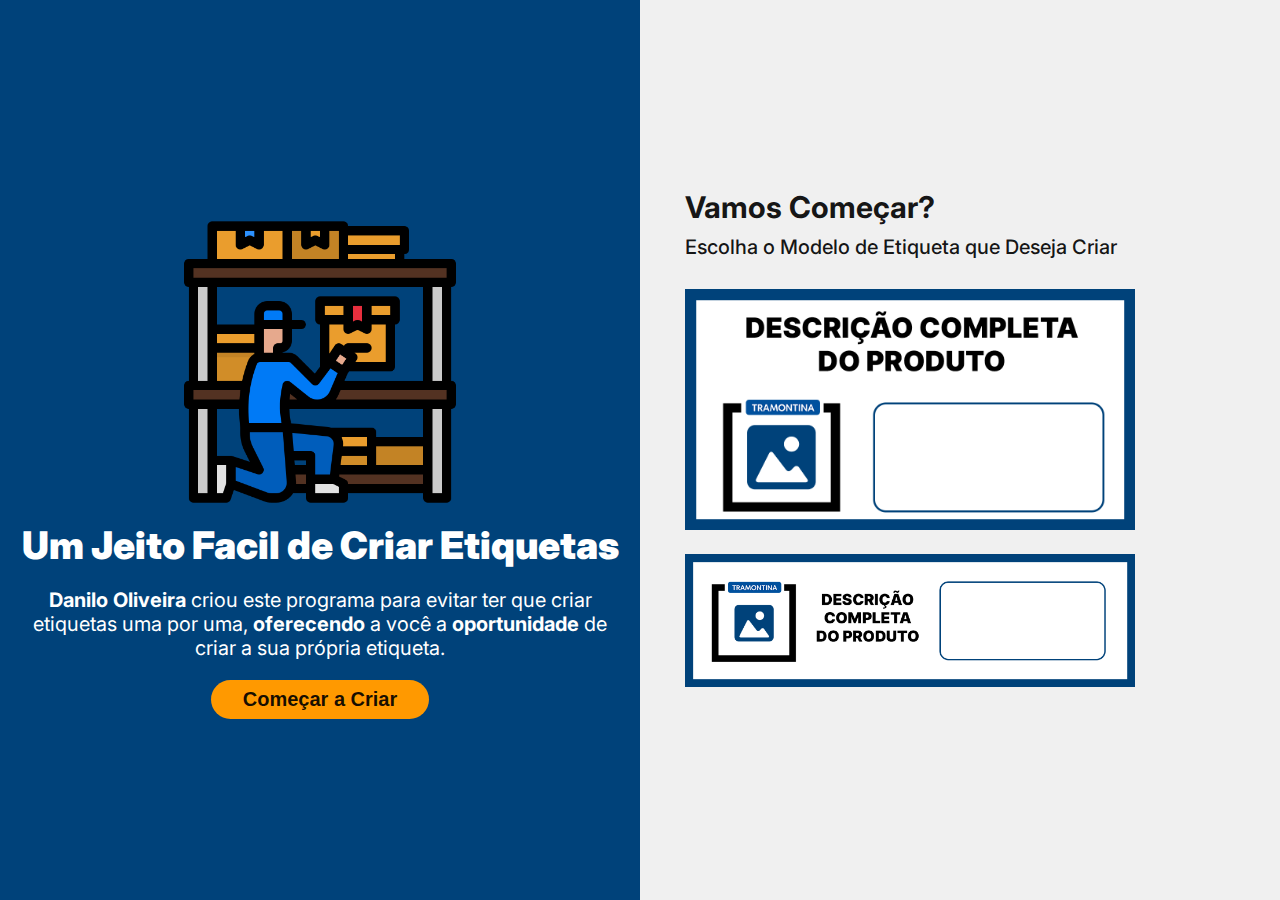
==== index.html @ a40a45c8 "Add files via upload" ====
<!DOCTYPE html>
<html lang="pt-br">
  <head>
    <link rel="preconnect" href="https://fonts.gstatic.com" crossorigin />
    <meta charset="UTF-8" />
    <meta name="viewport" content="width=device-width, initial-scale=1.0" />
    <title>Gerador de Etiquetas | Danilo Oliveira</title>
    <link rel="stylesheet" href="./style.css" />
    <script src="./script.js" defer></script>
    <link rel="preconnect" href="https://fonts.googleapis.com" />
    <link rel="shortcut icon" href="./assets/images/favicon.png" type="image/x-icon">
    <link
      href="https://fonts.googleapis.com/css2?family=Inter:wght@100..900&display=swap"
      rel="stylesheet"
    />
  
    <script src="./script.js" defer></script>
  </head>
  <body>
    <main>
      <div class="imagem">
        <img src="/assets/images/estoque.png" alt="Imagem de estoque" />
        <h2>Um Jeito Facil de Criar Etiquetas</h2>

        <p>
          <strong>Danilo Oliveira</strong> criou este programa para evitar ter
          que criar etiquetas uma por uma, <strong>oferecendo</strong> a você a
          <strong>oportunidade</strong> de criar a sua própria etiqueta.
        </p>

        <button>Começar a Criar</button>
      </div>

      <div class="formulario">
        <div class="modelos">
            <h2>Vamos Começar?</h2>
            <p>Escolha o Modelo de Etiqueta que Deseja Criar</p>
    
            <a href="/Gerador 1/Gerador1.html" class="imagem-link">
                <img id="Etiqueta1" src="/assets/images/ETIQUETA 1.png" alt="Etiqueta 1" />
            </a>

            <a href="/Gerador 2/Gerador2.html" class="imagem-link">
                <img id="Etiqueta2" src="/assets/images/ETIQUETA 2.png" alt="Etiqueta 2" />
            </a>
        </div>
    </div>
    </main>
  </body>
</html>
---- style.css ----
* {
  padding: 0;
  margin: 0;
  box-sizing: border-box;
}

body {
  font-family: "inter", sans-serif;
  display: flex;
  justify-content: center;
  align-items: center;
  height: 100vh;
  width: 100%;
  background-color: #f0f0f0; /* Adiciona uma cor de fundo leve */
}

main {
  display: grid;
  grid-template-columns: 1fr 1fr; /* Divide a tela em duas colunas iguais */
  height: 100vh;
}

.imagem {
  background-color: #00427a;
  height: 100vh;
  width: 100%;
  display: flex;
  flex-direction: column; /* Alinha o conteúdo verticalmente */
  justify-content: center;
  align-items: center;
  color: white;
}

.imagem img {
  width: 80%;
  max-width: 300px;
  padding-top: 20px;
  margin: 10px 0;
}

.imagem p {
  text-align: center;
  padding: 0 1rem;
}

.imagem h2 {
  font-size: 38px;
  margin-bottom: 20px;
  font-weight: 900;
}

.imagem p {
  font-size: 20px;
  margin-bottom: 20px;
}

.imagem button {
  background-color: rgb(255, 153, 0);
  border-radius: 30px;
  border: none;
  padding: 0.5rem 2rem;
  color: rgba(0, 0, 0, 0.904);
  font-weight: bolder;
  font-size: 20px;
  cursor: pointer;
}

.imagem button:hover {
  background-color: rgb(238, 255, 0);
}

.formulario {
  padding: 20px;
  display: flex;
  flex-direction: column;
  justify-content: center;
  align-items: center;
}

.formulario .modelos {
  width: 100%;
  max-width: 550px;
  height: auto;
}

.formulario h2 {
  color: rgba(0, 0, 0, 0.904);
  margin-bottom: 10px;
  font-size: 30px;
}

.formulario p {
  color: #000000e7;
  font-weight: 500;
  font-size: 20px;
  margin-bottom: 30px;
}

.formulario #Etiqueta1, .formulario #Etiqueta2 {
  width: 100%;
  max-width: 450px;
  margin-bottom: 20px;
  cursor: pointer;
}

.formulario #Etiqueta1:hover, .formulario #Etiqueta2:hover {
  transform: scale(1.01);
  filter: brightness(1.5);
}

/* Consultas de mídia para telas menores */
@media (max-width: 768px) {
  main {
    grid-template-columns: 1fr; /* Em telas menores, coloca as seções em uma única coluna */
  }

  .imagem, .formulario {
    width: 100%;
    height: auto; /* Ajusta a altura automaticamente */
    text-align: center; /* Centraliza o texto */
  }

  .imagem img {
    width: 90%;
  }

  .imagem h2 {
    font-size: 24px;
  }

  .imagem p {
    font-size: 16px;
  }

  .imagem button {
    width: 90%;
    font-size: 16px;
  }

  .formulario h2 {
    font-size: 24px;
  }

  .formulario p {
    font-size: 16px;
  }
}
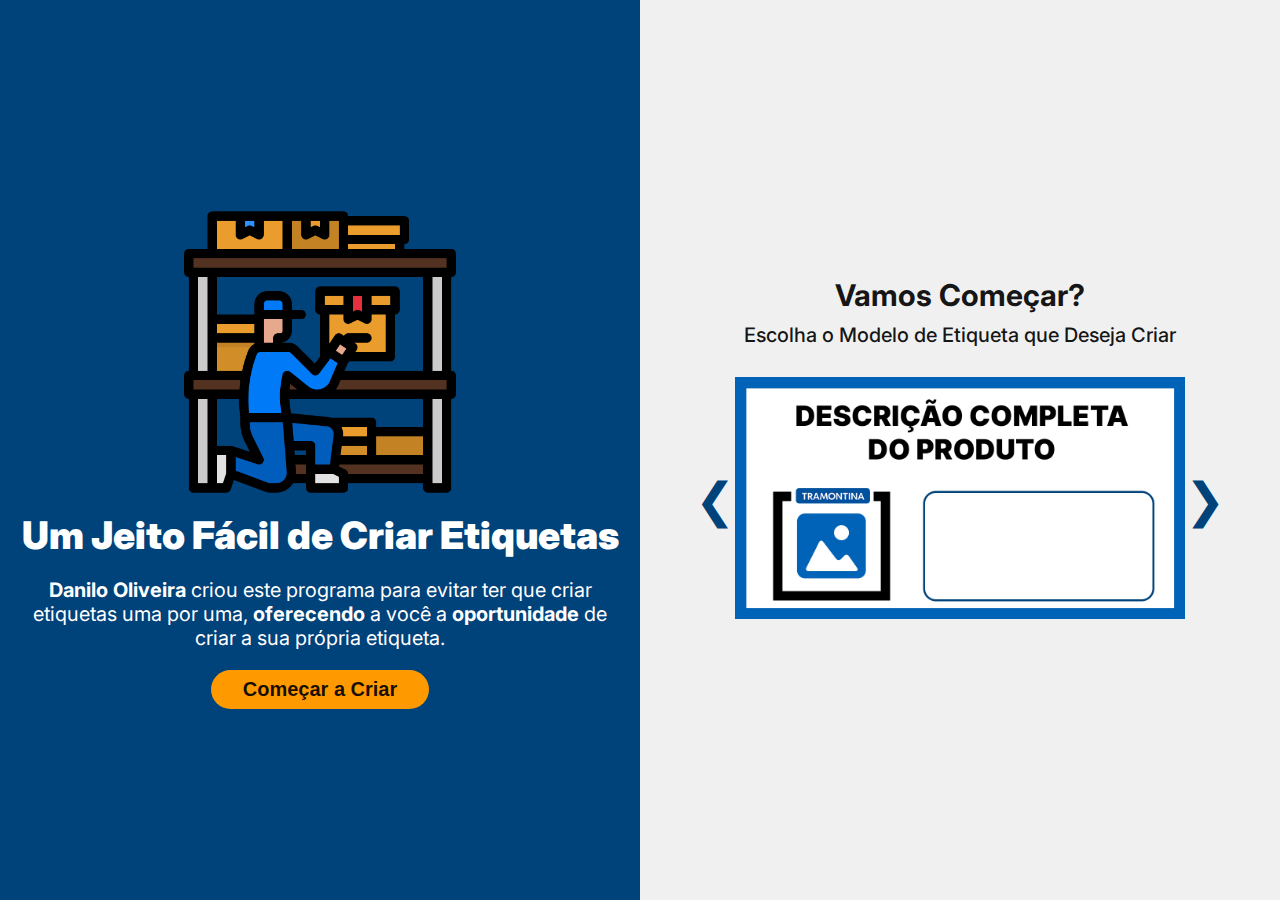
==== commit 57d623b3: "Add files via upload" ====
--- a/index.html
+++ b/index.html
@@ -1,50 +1,67 @@
 <!DOCTYPE html>
 <html lang="pt-br">
   <head>
-    <link rel="preconnect" href="https://fonts.gstatic.com" crossorigin />
     <meta charset="UTF-8" />
     <meta name="viewport" content="width=device-width, initial-scale=1.0" />
     <title>Gerador de Etiquetas | Danilo Oliveira</title>
     <link rel="stylesheet" href="./style.css" />
-    <script src="./script.js" defer></script>
     <link rel="preconnect" href="https://fonts.googleapis.com" />
-    <link rel="shortcut icon" href="./assets/images/favicon.png" type="image/x-icon">
     <link
       href="https://fonts.googleapis.com/css2?family=Inter:wght@100..900&display=swap"
       rel="stylesheet"
     />
-  
+    <link rel="shortcut icon" href="./assets/images/favicon.png" type="image/x-icon" />
     <script src="./script.js" defer></script>
   </head>
   <body>
     <main>
       <div class="imagem">
         <img src="/assets/images/estoque.png" alt="Imagem de estoque" />
-        <h2>Um Jeito Facil de Criar Etiquetas</h2>
-
+        <h2>Um Jeito Fácil de Criar Etiquetas</h2>
         <p>
           <strong>Danilo Oliveira</strong> criou este programa para evitar ter
           que criar etiquetas uma por uma, <strong>oferecendo</strong> a você a
           <strong>oportunidade</strong> de criar a sua própria etiqueta.
         </p>
-
         <button>Começar a Criar</button>
       </div>
 
       <div class="formulario">
+
+        
         <div class="modelos">
-            <h2>Vamos Começar?</h2>
-            <p>Escolha o Modelo de Etiqueta que Deseja Criar</p>
-    
-            <a href="/Gerador 1/Gerador1.html" class="imagem-link">
+          
+          <h2>Vamos Começar?</h2>
+          <p>Escolha o Modelo de Etiqueta que Deseja Criar</p>
+
+
+          
+
+          <div class="carousel-container">
+            <button id="prev-btn">&#10094;</button> <!-- Botão de voltar -->
+            <!-- As etiquetas dentro da div de carrossel -->
+            <div class="carousel">
+              <a href="/Gerador 1/Gerador1.html" class="imagem-link">
                 <img id="Etiqueta1" src="/assets/images/ETIQUETA 1.png" alt="Etiqueta 1" />
-            </a>
+              </a>
+              <a href="/Gerador 2/Gerador2.html" class="imagem-link">
+                <img id="Etiqueta2" src="/assets/images/ETIQUETA 2.png" alt="Etiqueta 2" />
+              </a>
+              <a href="" class="imagem-link">
+                <img id="Etiqueta3" src="/assets/images/ETIQUETA 3.png" alt="Etiqueta 3" />
+              </a>      
+              <a href="" class="imagem-link">
+                <img id="Etiqueta4" src="/assets/images/ETIQUETA 4.png" alt="Etiqueta 4" />
+              </a>            
+            </div>
 
-            <a href="/Gerador 2/Gerador2.html" class="imagem-link">
-                <img id="Etiqueta2" src="/assets/images/ETIQUETA 2.png" alt="Etiqueta 2" />
-            </a>
+            <button id="next-btn">&#10095;</button> <!-- Botão de avançar -->
+
+          </div>
+
+          
         </div>
-    </div>
+      </div>
     </main>
   </body>
 </html>
--- a/style.css
+++ b/style.css
@@ -5,27 +5,30 @@
 }
 
 body {
-  font-family: "inter", sans-serif;
+  font-family: "Inter", sans-serif;
   display: flex;
   justify-content: center;
   align-items: center;
   height: 100vh;
   width: 100%;
-  background-color: #f0f0f0; /* Adiciona uma cor de fundo leve */
+  background-color: #f0f0f0;
 }
 
 main {
   display: grid;
-  grid-template-columns: 1fr 1fr; /* Divide a tela em duas colunas iguais */
+  grid-template-columns: 1fr 1fr;
   height: 100vh;
+}
+
+.imagem-link {
+  text-align: center;
 }
 
 .imagem {
   background-color: #00427a;
   height: 100vh;
-  width: 100%;
   display: flex;
-  flex-direction: column; /* Alinha o conteúdo verticalmente */
+  flex-direction: column;
   justify-content: center;
   align-items: center;
   color: white;
@@ -34,13 +37,7 @@
 .imagem img {
   width: 80%;
   max-width: 300px;
-  padding-top: 20px;
   margin: 10px 0;
-}
-
-.imagem p {
-  text-align: center;
-  padding: 0 1rem;
 }
 
 .imagem h2 {
@@ -52,6 +49,8 @@
 .imagem p {
   font-size: 20px;
   margin-bottom: 20px;
+  text-align: center;
+  padding: 0 1rem;
 }
 
 .imagem button {
@@ -70,7 +69,6 @@
 }
 
 .formulario {
-  padding: 20px;
   display: flex;
   flex-direction: column;
   justify-content: center;
@@ -78,9 +76,12 @@
 }
 
 .formulario .modelos {
+  display: flex;
+  flex-direction: column;
+  justify-content: center;
+  align-items: center;
   width: 100%;
   max-width: 550px;
-  height: auto;
 }
 
 .formulario h2 {
@@ -96,52 +97,84 @@
   margin-bottom: 30px;
 }
 
-.formulario #Etiqueta1, .formulario #Etiqueta2 {
+.carousel-container {
+  width: 100%;
+  overflow: hidden; /* Esconde as imagens fora da área visível */
+  display: flex;
+  justify-content: center;
+  align-items: center;
+  position: relative;
+}
+
+#prev-btn, #next-btn {
+  background: none;
+  z-index: 1;
+  border: none;
+  font-size: 3rem;
+  cursor: pointer;
+  color: #00427a;
+  position: absolute;
+  top: 50%; /* Centraliza verticalmente */
+  transform: translateY(-50%); /* Corrige o posicionamento no centro vertical */
+}
+
+#prev-btn {
+  left: 10px; /* Ajusta a posição do botão anterior à esquerda */
+}
+
+#next-btn {
+  right: 10px; /* Ajusta a posição do botão próximo à direita */
+}
+
+#prev-btn:hover, #next-btn:hover {
+  color: #ff9900; /* Cor do botão ao passar o mouse */
+}
+
+.carousel {
+  display: flex;
+  align-items: center;
+  transition: transform 0.5s ease; /* Animação suave ao mover as imagens */
+  width: 100%; /* Garante que o carrossel ocupe o espaço total */
+}
+
+.carousel a {
+  min-width: 100%; /* Exibe apenas uma imagem por vez */
+  transition: transform 0.5s ease;
+}
+
+.carousel img {
   width: 100%;
   max-width: 450px;
-  margin-bottom: 20px;
+  margin: 0 10px;
   cursor: pointer;
 }
 
-.formulario #Etiqueta1:hover, .formulario #Etiqueta2:hover {
-  transform: scale(1.01);
-  filter: brightness(1.5);
+
+
+.imagem-link {
+  pointer-events: none; /* Desativa cliques */
 }
 
-/* Consultas de mídia para telas menores */
+.imagem-link.clicavel {
+  pointer-events: auto; /* Reativa cliques apenas nesta classe */
+}
+
+
+#prev-btn:hover, #next-btn:hover {
+  color: #ff9900;
+}
+
 @media (max-width: 768px) {
-  main {
-    grid-template-columns: 1fr; /* Em telas menores, coloca as seções em uma única coluna */
+  .imagem h2 {
+    font-size: 26px;
   }
-
-  .imagem, .formulario {
-    width: 100%;
-    height: auto; /* Ajusta a altura automaticamente */
-    text-align: center; /* Centraliza o texto */
+  .imagem p {
+    font-size: 18px;
   }
-
-  .imagem img {
-    width: 90%;
+  .imagem button {
+    font-size: 18px;
   }
-
-  .imagem h2 {
-    font-size: 24px;
-  }
-
-  .imagem p {
-    font-size: 16px;
-  }
-
-  .imagem button {
-    width: 90%;
-    font-size: 16px;
-  }
-
-  .formulario h2 {
-    font-size: 24px;
-  }
-
   .formulario p {
-    font-size: 16px;
+    margin-bottom: 20px;
   }
 }
